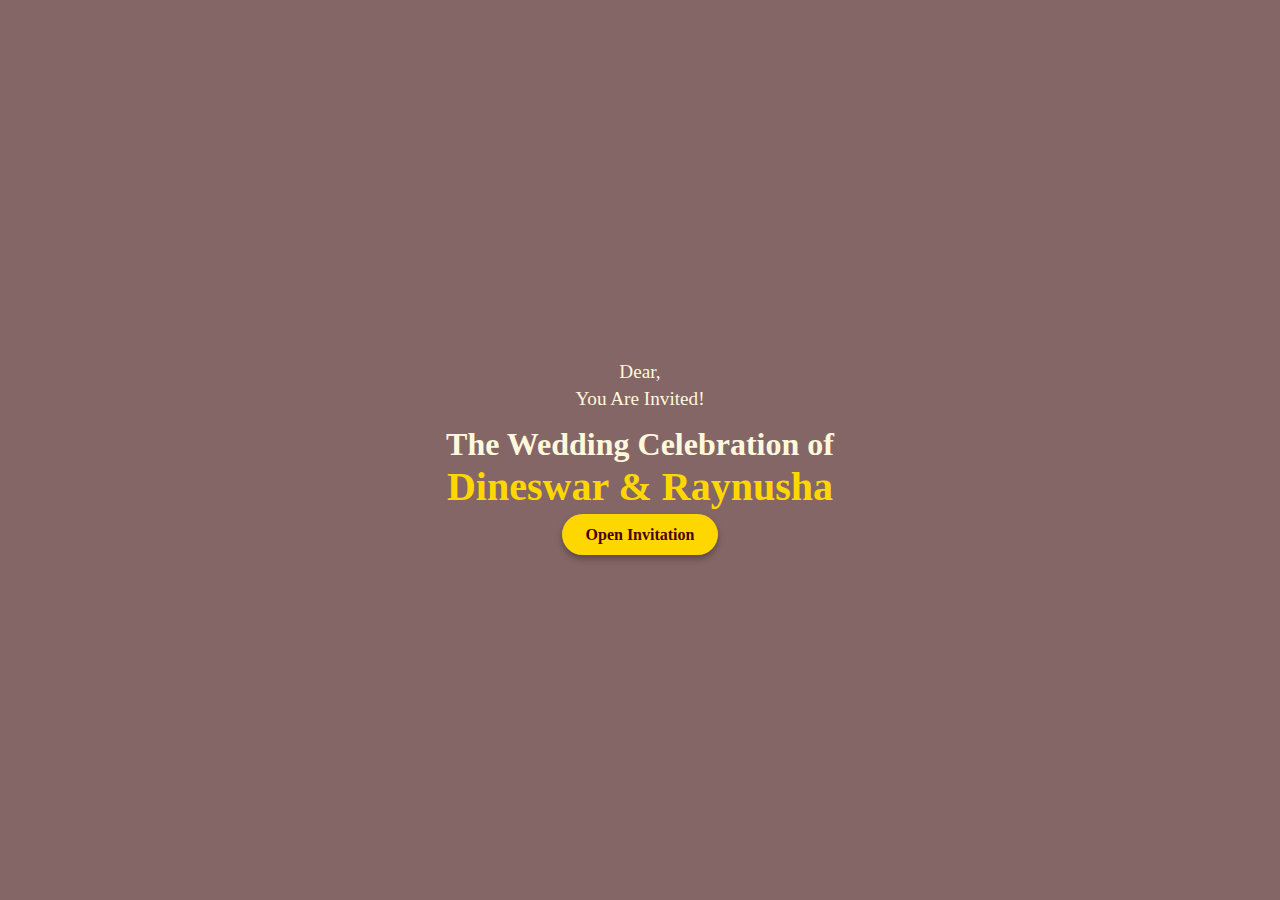
==== index.html @ 7bcec083 "Add files via upload" ====
<!DOCTYPE html>
<html lang="en">
<head>
  <meta charset="UTF-8" />
  <meta name="viewport" content="width=device-width, initial-scale=1.0"/>
  <title>Wedding Invitation</title>
  <link rel="stylesheet" href="style.css" />
</head>
<body class="landing">
  <div class="overlay">
    <div class="content">
      <p class="invite">Dear,</p>
      <p class="invite">You Are Invited!</p>
      <h1 class="title">The Wedding Celebration of<br><span>Dineswar & Raynusha</span></h1>
      <a href="invitation.html" class="btn">Open Invitation</a>
    </div>
  </div>
</body>
</html>
---- style.css ----
body.landing {
  margin: 0;
  padding: 0;
  background: url('assets/background.jpg') no-repeat center center/cover;
  height: 100vh;
  font-family: 'Georgia', serif;
  display: flex;
  align-items: center;
  justify-content: center;
}

.overlay {
  background-color: rgba(51, 0, 0, 0.6);
  width: 100%;
  height: 100%;
  display: flex;
  align-items: center;
  justify-content: center;
}

.content {
  text-align: center;
  color: #fff8dc;
}

.invite {
  font-size: 1.2rem;
  margin: 0.3rem;
}

.title {
  font-size: 2rem;
  margin: 1rem 0;
}

.title span {
  font-weight: bold;
  font-size: 2.5rem;
  color: #FFD700;
}

.btn {
  padding: 12px 24px;
  background-color: #FFD700;
  color: #4B0000;
  text-decoration: none;
  font-weight: bold;
  border-radius: 25px;
  box-shadow: 0 4px 6px rgba(0,0,0,0.3);
  transition: all 0.3s ease;
}

.btn:hover {
  background-color: #ffc107;
}
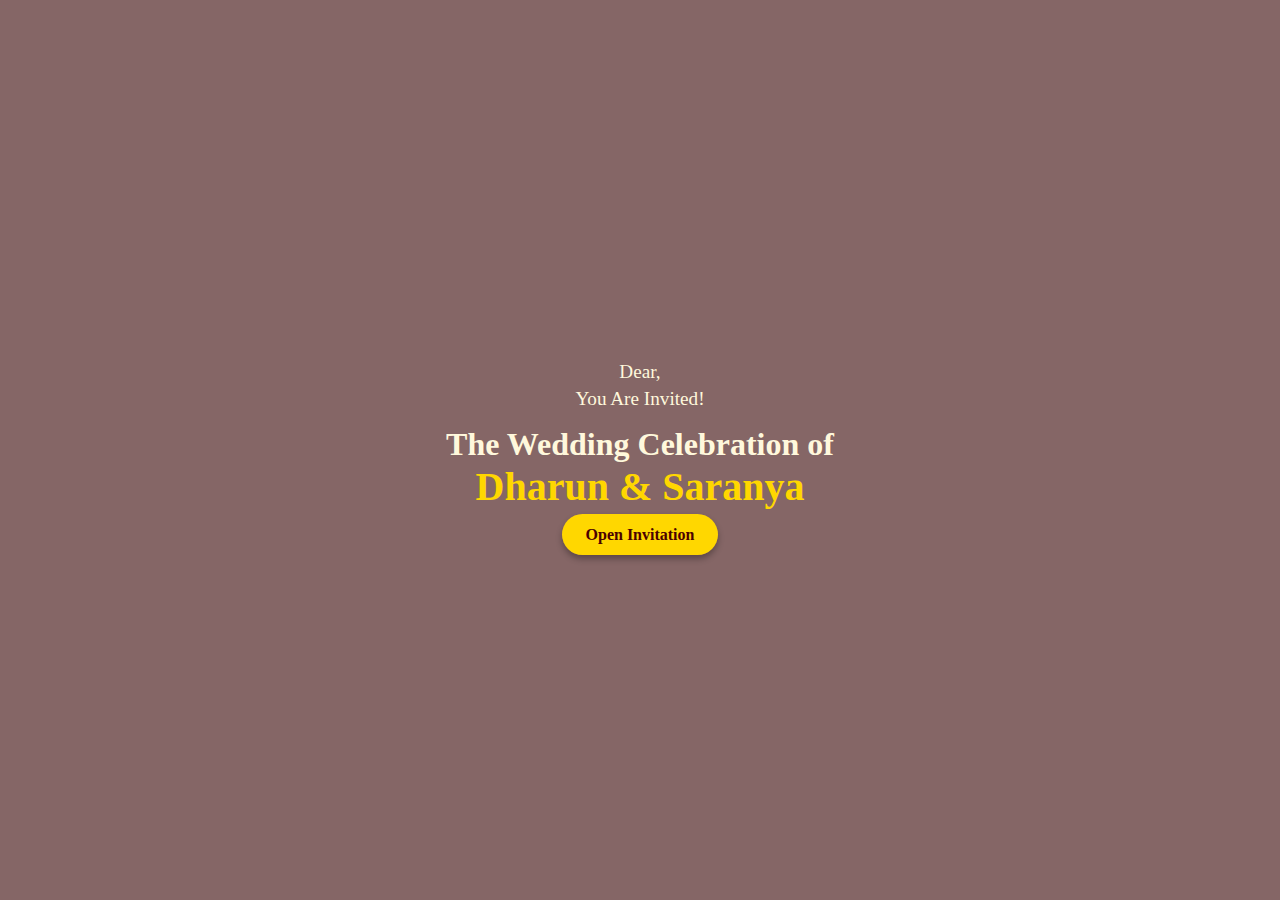
==== commit 5b2216d4: "Update index.html" ====
--- a/index.html
+++ b/index.html
@@ -12,7 +12,7 @@
     <div class="content">
       <p class="invite">Dear,</p>
       <p class="invite">You Are Invited!</p>
-      <h1 class="title">The Wedding Celebration of<br><span>Dineswar & Raynusha</span></h1>
+      <h1 class="title">The Wedding Celebration of<br><span>Dharun & Saranya</span></h1>
       <a href="invitation.html" class="btn">Open Invitation</a>
     </div>
   </div>
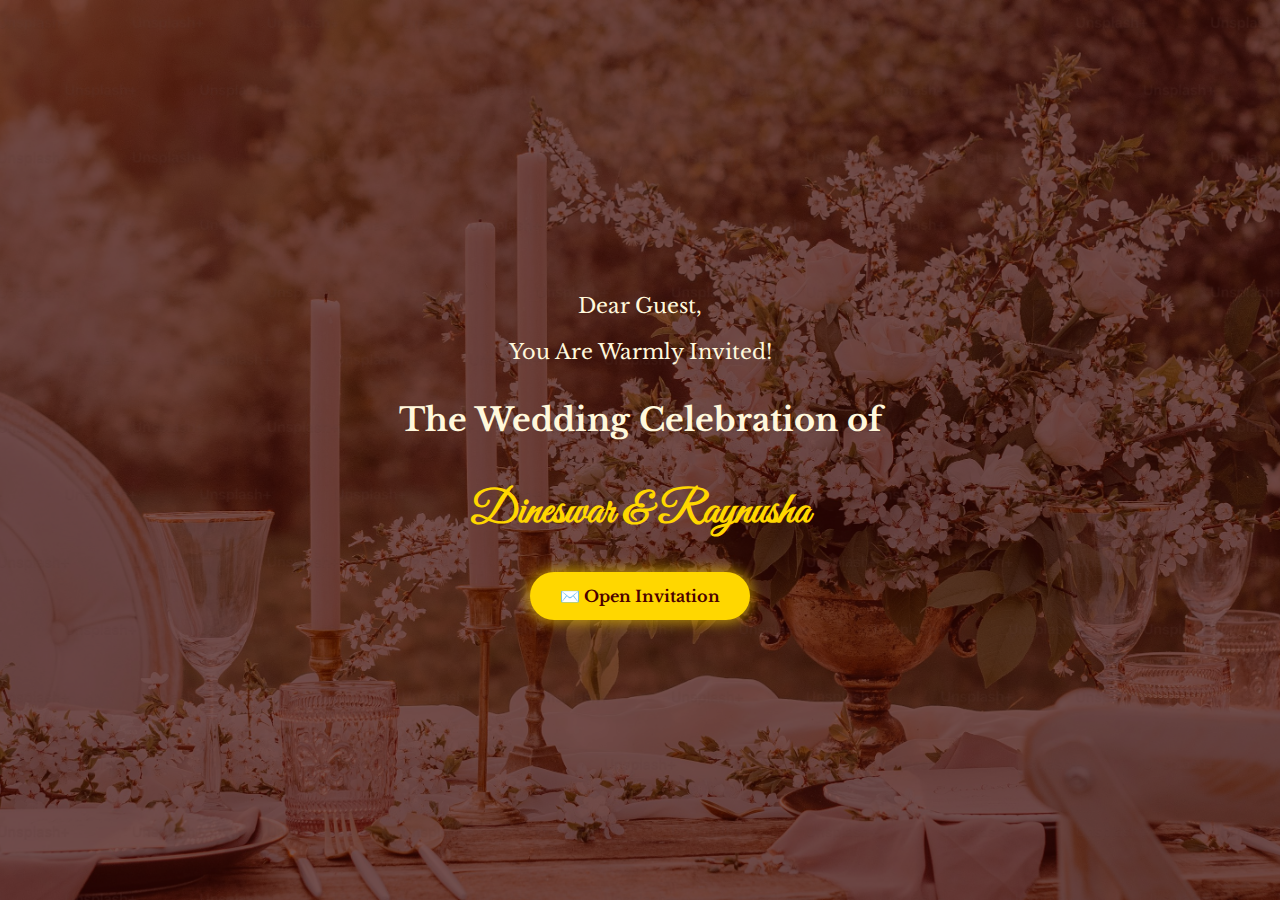
==== commit 93c8352c: "Update index.html" ====
--- a/index.html
+++ b/index.html
@@ -1,4 +1,3 @@
-
 <!DOCTYPE html>
 <html lang="en">
 <head>
@@ -6,14 +5,16 @@
   <meta name="viewport" content="width=device-width, initial-scale=1.0"/>
   <title>Wedding Invitation</title>
   <link rel="stylesheet" href="style.css" />
+  <link href="https://fonts.googleapis.com/css2?family=Great+Vibes&family=Libre+Baskerville&display=swap" rel="stylesheet">
 </head>
 <body class="landing">
   <div class="overlay">
     <div class="content">
-      <p class="invite">Dear,</p>
-      <p class="invite">You Are Invited!</p>
-      <h1 class="title">The Wedding Celebration of<br><span>Dharun & Saranya</span></h1>
-      <a href="invitation.html" class="btn">Open Invitation</a>
+      <p class="invite">Dear Guest,</p>
+      <p class="invite">You Are Warmly Invited!</p>
+      <h1 class="title">The Wedding Celebration of</h1>
+      <h2 class="names">Dineswar & Raynusha</h2>
+      <a href="invitation.html" class="btn">✉️ Open Invitation</a>
     </div>
   </div>
 </body>
--- a/style.css
+++ b/style.css
@@ -2,55 +2,67 @@
 body.landing {
   margin: 0;
   padding: 0;
-  background: url('assets/background.jpg') no-repeat center center/cover;
+  background: url('background.jpg') no-repeat center center/cover;
   height: 100vh;
-  font-family: 'Georgia', serif;
+  font-family: 'Libre Baskerville', serif;
   display: flex;
   align-items: center;
   justify-content: center;
 }
 
 .overlay {
-  background-color: rgba(51, 0, 0, 0.6);
+  background-color: rgba(51, 0, 0, 0.65);
   width: 100%;
   height: 100%;
   display: flex;
   align-items: center;
   justify-content: center;
+  padding: 2rem;
+  box-sizing: border-box;
 }
 
 .content {
   text-align: center;
   color: #fff8dc;
+  max-width: 700px;
 }
 
 .invite {
-  font-size: 1.2rem;
-  margin: 0.3rem;
+  font-size: 1.3rem;
+  margin: 0.5rem 0;
+  line-height: 1.8;
 }
 
 .title {
   font-size: 2rem;
-  margin: 1rem 0;
+  margin-top: 1.5rem;
+  margin-bottom: 0.5rem;
+  line-height: 1.6;
+  font-family: 'Libre Baskerville', serif;
 }
 
-.title span {
+.names {
+  font-size: 2.8rem;
   font-weight: bold;
-  font-size: 2.5rem;
   color: #FFD700;
+  margin-bottom: 2rem;
+  font-family: 'Great Vibes', cursive;
 }
 
 .btn {
-  padding: 12px 24px;
+  display: inline-block;
+  padding: 14px 30px;
   background-color: #FFD700;
   color: #4B0000;
   text-decoration: none;
   font-weight: bold;
-  border-radius: 25px;
-  box-shadow: 0 4px 6px rgba(0,0,0,0.3);
+  border-radius: 30px;
+  box-shadow: 0 0 12px 4px rgba(255, 215, 0, 0.5);
   transition: all 0.3s ease;
+  font-size: 1rem;
 }
 
 .btn:hover {
   background-color: #ffc107;
+  box-shadow: 0 0 16px 6px rgba(255, 215, 0, 0.7);
 }
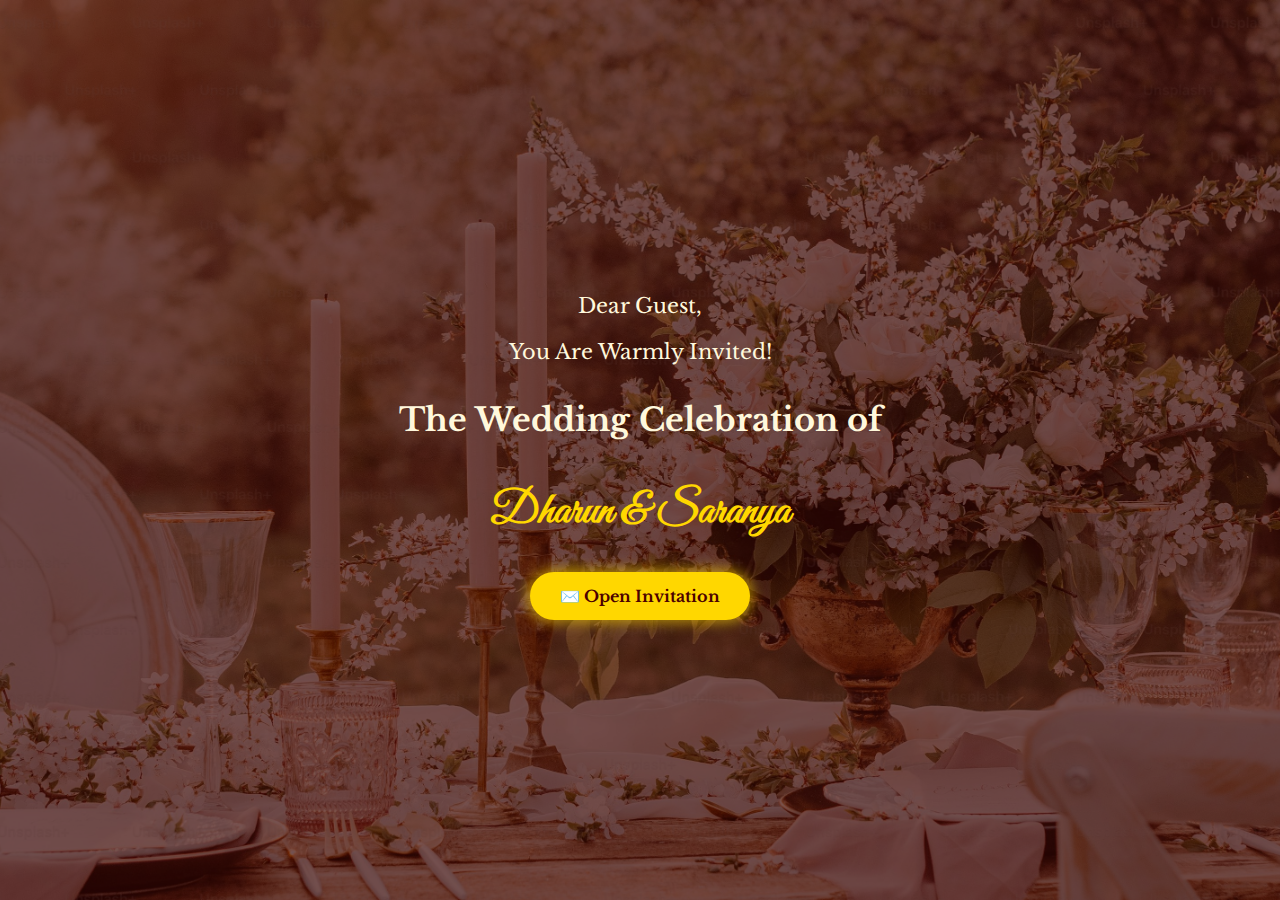
==== commit 6ed09118: "Update index.html" ====
--- a/index.html
+++ b/index.html
@@ -13,7 +13,7 @@
       <p class="invite">Dear Guest,</p>
       <p class="invite">You Are Warmly Invited!</p>
       <h1 class="title">The Wedding Celebration of</h1>
-      <h2 class="names">Dineswar & Raynusha</h2>
+      <h2 class="names">Dharun & Saranya</h2>
       <a href="invitation.html" class="btn">✉️ Open Invitation</a>
     </div>
   </div>
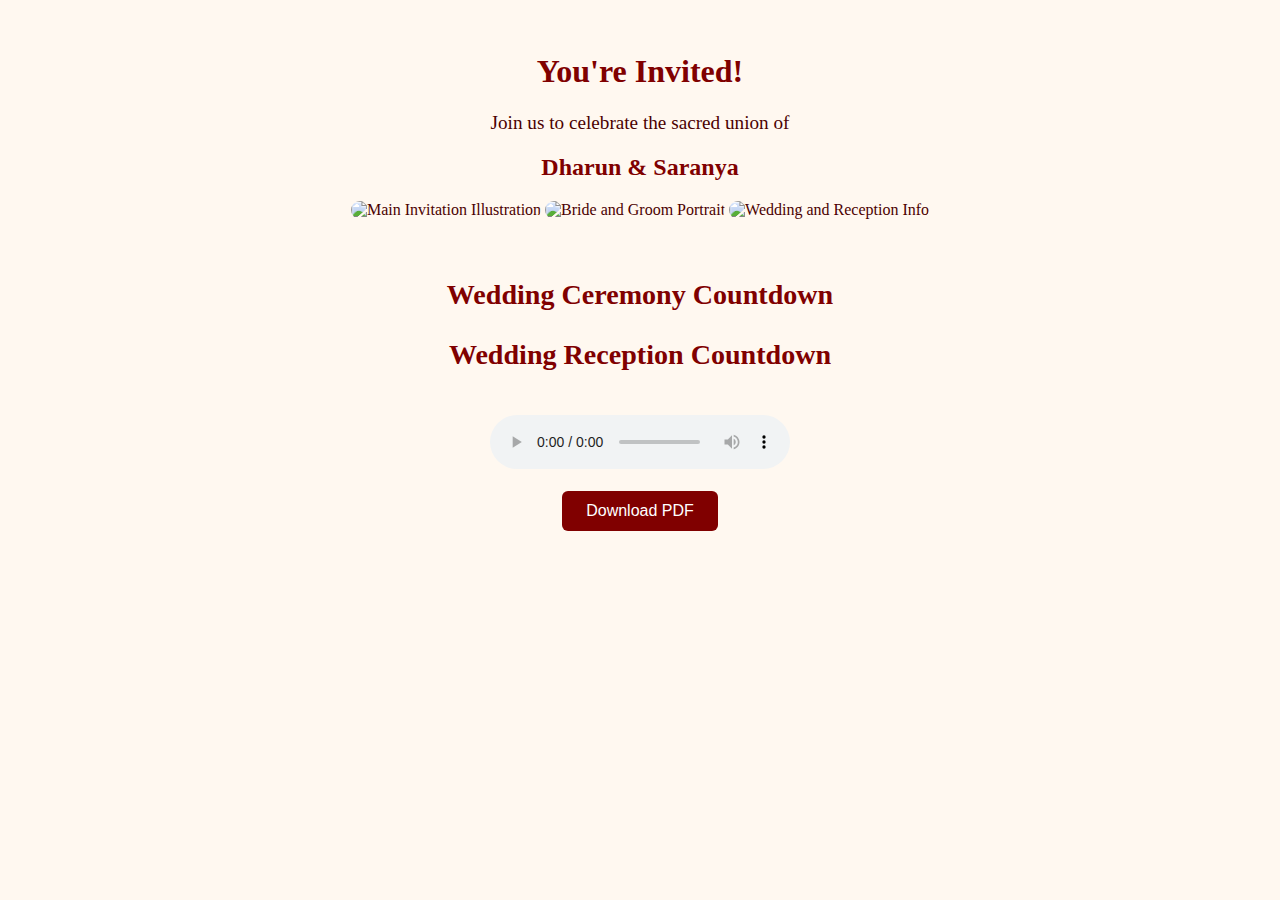
==== commit f83baccf: "Update index.html" ====
--- a/index.html
+++ b/index.html
@@ -2,20 +2,105 @@
 <html lang="en">
 <head>
   <meta charset="UTF-8" />
-  <meta name="viewport" content="width=device-width, initial-scale=1.0"/>
-  <title>Wedding Invitation</title>
-  <link rel="stylesheet" href="style.css" />
-  <link href="https://fonts.googleapis.com/css2?family=Great+Vibes&family=Libre+Baskerville&display=swap" rel="stylesheet">
+  <meta name="viewport" content="width=device-width, initial-scale=1.0" />
+  <title>Dharun & Saranya - Wedding Invitation</title>
+  <style>
+    body {
+      background-color: #fff8f0;
+      font-family: Georgia, serif;
+      color: #4B0000;
+      margin: 0;
+      padding: 0;
+    }
+    .container {
+      text-align: center;
+      padding: 2rem;
+    }
+    img {
+      max-width: 100%;
+      height: auto;
+      border-radius: 12px;
+      margin-bottom: 2rem;
+    }
+    h1, h2, h3 {
+      color: #800000;
+    }
+    .countdown {
+      font-size: 1.5rem;
+      margin: 1rem 0;
+      color: #B22222;
+    }
+    .btn {
+      background-color: #800000;
+      color: white;
+      padding: 0.7rem 1.5rem;
+      border: none;
+      border-radius: 6px;
+      cursor: pointer;
+      font-size: 1rem;
+    }
+    audio {
+      margin-top: 1rem;
+    }
+    @media screen and (max-width: 768px) {
+      h1 { font-size: 1.8rem; }
+      h2 { font-size: 1.5rem; }
+      .countdown { font-size: 1.2rem; }
+    }
+  </style>
 </head>
-<body class="landing">
-  <div class="overlay">
-    <div class="content">
-      <p class="invite">Dear Guest,</p>
-      <p class="invite">You Are Warmly Invited!</p>
-      <h1 class="title">The Wedding Celebration of</h1>
-      <h2 class="names">Dharun & Saranya</h2>
-      <a href="invitation.html" class="btn">✉️ Open Invitation</a>
+<body>
+  <div class="container">
+    <h1>You're Invited!</h1>
+    <p style="font-size: 1.2rem;">Join us to celebrate the sacred union of</p>
+    <h2>Dharun & Saranya</h2>
+
+    <!-- Main Illustration -->
+    <img src="/mnt/data/Screenshot 2025-03-23 185841.png" alt="Main Invitation Illustration" />
+
+    <!-- Bride and Groom Section -->
+    <img src="/mnt/data/image4.png" alt="Bride and Groom Portrait" />
+
+    <!-- Wedding & Reception Details -->
+    <img src="/mnt/data/image 5.png" alt="Wedding and Reception Info" />
+
+    <!-- Countdown Timers -->
+    <div class="countdown">
+      <h3>Wedding Ceremony Countdown</h3>
+      <div id="weddingCountdown"></div>
+
+      <h3>Wedding Reception Countdown</h3>
+      <div id="receptionCountdown"></div>
     </div>
+
+    <!-- Audio Background -->
+    <audio controls autoplay loop>
+      <source src="https://www.soundhelix.com/examples/mp3/SoundHelix-Song-1.mp3" type="audio/mpeg">
+      Your browser does not support the audio element.
+    </audio>
+
+    <!-- Download PDF -->
+    <br/><br/>
+    <button class="btn" onclick="window.print()">Download PDF</button>
   </div>
+
+  <script>
+    // Countdown Logic
+    function updateCountdown(id, targetDateStr) {
+      const target = new Date(targetDateStr).getTime();
+      const el = document.getElementById(id);
+      setInterval(() => {
+        const now = new Date().getTime();
+        const distance = target - now;
+        const days = Math.floor(distance / (1000 * 60 * 60 * 24));
+        const hours = Math.floor((distance % (1000 * 60 * 60 * 24)) / (1000 * 60 * 60));
+        const minutes = Math.floor((distance % (1000 * 60 * 60)) / (1000 * 60));
+        const seconds = Math.floor((distance % (1000 * 60)) / 1000);
+        el.innerHTML = `${days}d ${hours}h ${minutes}m ${seconds}s`;
+      }, 1000);
+    }
+    updateCountdown("weddingCountdown", "July 12, 2024 18:30:00");
+    updateCountdown("receptionCountdown", "July 20, 2024 19:30:00");
+  </script>
 </body>
 </html>
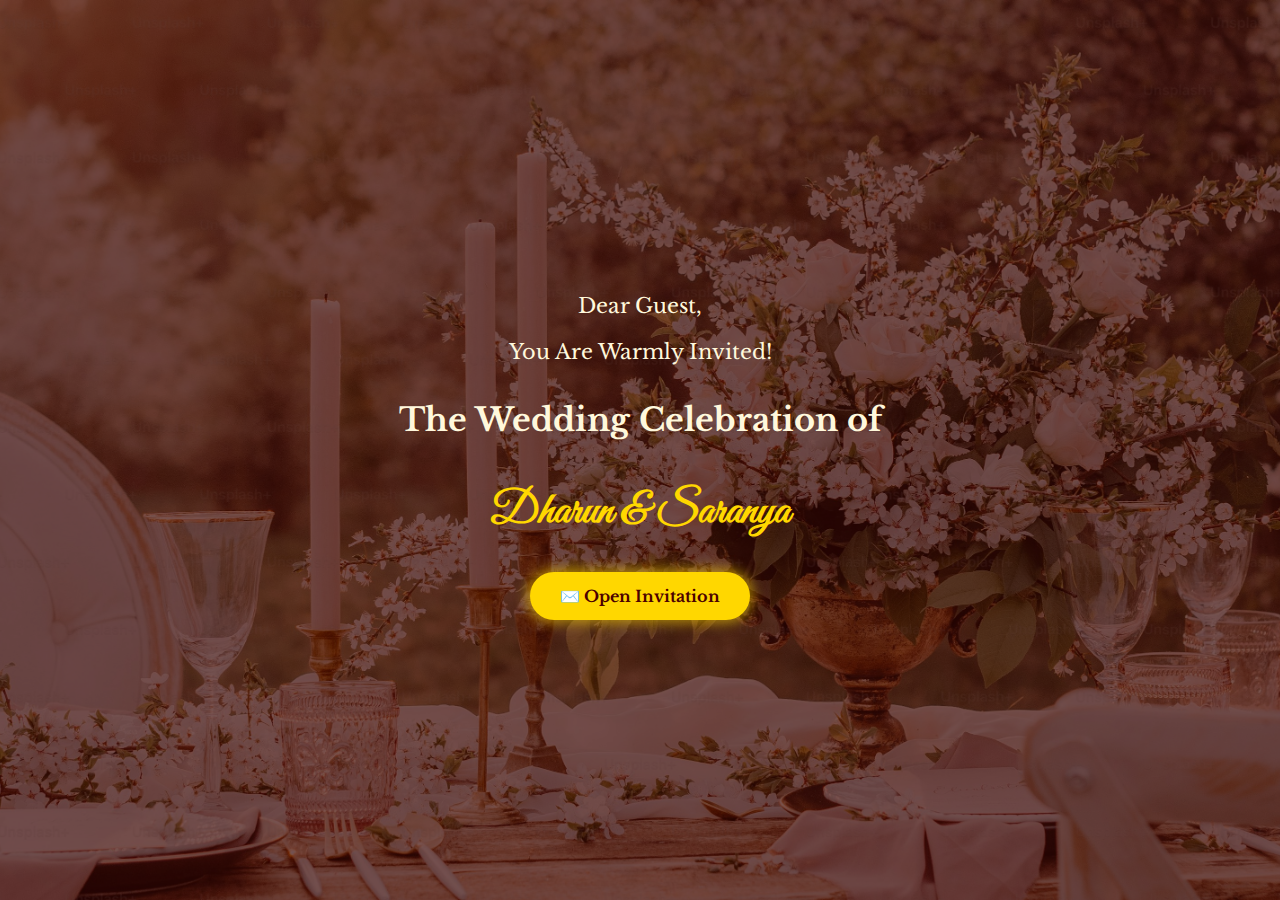
==== commit 84901655: "Update index.html" ====
--- a/index.html
+++ b/index.html
@@ -2,105 +2,20 @@
 <html lang="en">
 <head>
   <meta charset="UTF-8" />
-  <meta name="viewport" content="width=device-width, initial-scale=1.0" />
-  <title>Dharun & Saranya - Wedding Invitation</title>
-  <style>
-    body {
-      background-color: #fff8f0;
-      font-family: Georgia, serif;
-      color: #4B0000;
-      margin: 0;
-      padding: 0;
-    }
-    .container {
-      text-align: center;
-      padding: 2rem;
-    }
-    img {
-      max-width: 100%;
-      height: auto;
-      border-radius: 12px;
-      margin-bottom: 2rem;
-    }
-    h1, h2, h3 {
-      color: #800000;
-    }
-    .countdown {
-      font-size: 1.5rem;
-      margin: 1rem 0;
-      color: #B22222;
-    }
-    .btn {
-      background-color: #800000;
-      color: white;
-      padding: 0.7rem 1.5rem;
-      border: none;
-      border-radius: 6px;
-      cursor: pointer;
-      font-size: 1rem;
-    }
-    audio {
-      margin-top: 1rem;
-    }
-    @media screen and (max-width: 768px) {
-      h1 { font-size: 1.8rem; }
-      h2 { font-size: 1.5rem; }
-      .countdown { font-size: 1.2rem; }
-    }
-  </style>
+  <meta name="viewport" content="width=device-width, initial-scale=1.0"/>
+  <title>Wedding Invitation</title>
+  <link rel="stylesheet" href="style.css" />
+  <link href="https://fonts.googleapis.com/css2?family=Great+Vibes&family=Libre+Baskerville&display=swap" rel="stylesheet">
 </head>
-<body>
-  <div class="container">
-    <h1>You're Invited!</h1>
-    <p style="font-size: 1.2rem;">Join us to celebrate the sacred union of</p>
-    <h2>Dharun & Saranya</h2>
-
-    <!-- Main Illustration -->
-    <img src="/mnt/data/Screenshot 2025-03-23 185841.png" alt="Main Invitation Illustration" />
-
-    <!-- Bride and Groom Section -->
-    <img src="/mnt/data/image4.png" alt="Bride and Groom Portrait" />
-
-    <!-- Wedding & Reception Details -->
-    <img src="/mnt/data/image 5.png" alt="Wedding and Reception Info" />
-
-    <!-- Countdown Timers -->
-    <div class="countdown">
-      <h3>Wedding Ceremony Countdown</h3>
-      <div id="weddingCountdown"></div>
-
-      <h3>Wedding Reception Countdown</h3>
-      <div id="receptionCountdown"></div>
+<body class="landing">
+  <div class="overlay">
+    <div class="content">
+      <p class="invite">Dear Guest,</p>
+      <p class="invite">You Are Warmly Invited!</p>
+      <h1 class="title">The Wedding Celebration of</h1>
+      <h2 class="names">Dharun & Saranya</h2>
+      <a href="invitation.html" class="btn">✉️ Open Invitation</a>
     </div>
-
-    <!-- Audio Background -->
-    <audio controls autoplay loop>
-      <source src="https://www.soundhelix.com/examples/mp3/SoundHelix-Song-1.mp3" type="audio/mpeg">
-      Your browser does not support the audio element.
-    </audio>
-
-    <!-- Download PDF -->
-    <br/><br/>
-    <button class="btn" onclick="window.print()">Download PDF</button>
   </div>
-
-  <script>
-    // Countdown Logic
-    function updateCountdown(id, targetDateStr) {
-      const target = new Date(targetDateStr).getTime();
-      const el = document.getElementById(id);
-      setInterval(() => {
-        const now = new Date().getTime();
-        const distance = target - now;
-        const days = Math.floor(distance / (1000 * 60 * 60 * 24));
-        const hours = Math.floor((distance % (1000 * 60 * 60 * 24)) / (1000 * 60 * 60));
-        const minutes = Math.floor((distance % (1000 * 60 * 60)) / (1000 * 60));
-        const seconds = Math.floor((distance % (1000 * 60)) / 1000);
-        el.innerHTML = `${days}d ${hours}h ${minutes}m ${seconds}s`;
-      }, 1000);
-    }
-    updateCountdown("weddingCountdown", "July 12, 2024 18:30:00");
-    updateCountdown("receptionCountdown", "July 20, 2024 19:30:00");
-  </script>
 </body>
 </html>
--- a/style.css
+++ b/style.css
@@ -0,0 +1,68 @@
+
+body.landing {
+  margin: 0;
+  padding: 0;
+  background: url('background.jpg') no-repeat center center/cover;
+  height: 100vh;
+  font-family: 'Libre Baskerville', serif;
+  display: flex;
+  align-items: center;
+  justify-content: center;
+}
+
+.overlay {
+  background-color: rgba(51, 0, 0, 0.65);
+  width: 100%;
+  height: 100%;
+  display: flex;
+  align-items: center;
+  justify-content: center;
+  padding: 2rem;
+  box-sizing: border-box;
+}
+
+.content {
+  text-align: center;
+  color: #fff8dc;
+  max-width: 700px;
+}
+
+.invite {
+  font-size: 1.3rem;
+  margin: 0.5rem 0;
+  line-height: 1.8;
+}
+
+.title {
+  font-size: 2rem;
+  margin-top: 1.5rem;
+  margin-bottom: 0.5rem;
+  line-height: 1.6;
+  font-family: 'Libre Baskerville', serif;
+}
+
+.names {
+  font-size: 2.8rem;
+  font-weight: bold;
+  color: #FFD700;
+  margin-bottom: 2rem;
+  font-family: 'Great Vibes', cursive;
+}
+
+.btn {
+  display: inline-block;
+  padding: 14px 30px;
+  background-color: #FFD700;
+  color: #4B0000;
+  text-decoration: none;
+  font-weight: bold;
+  border-radius: 30px;
+  box-shadow: 0 0 12px 4px rgba(255, 215, 0, 0.5);
+  transition: all 0.3s ease;
+  font-size: 1rem;
+}
+
+.btn:hover {
+  background-color: #ffc107;
+  box-shadow: 0 0 16px 6px rgba(255, 215, 0, 0.7);
+}
